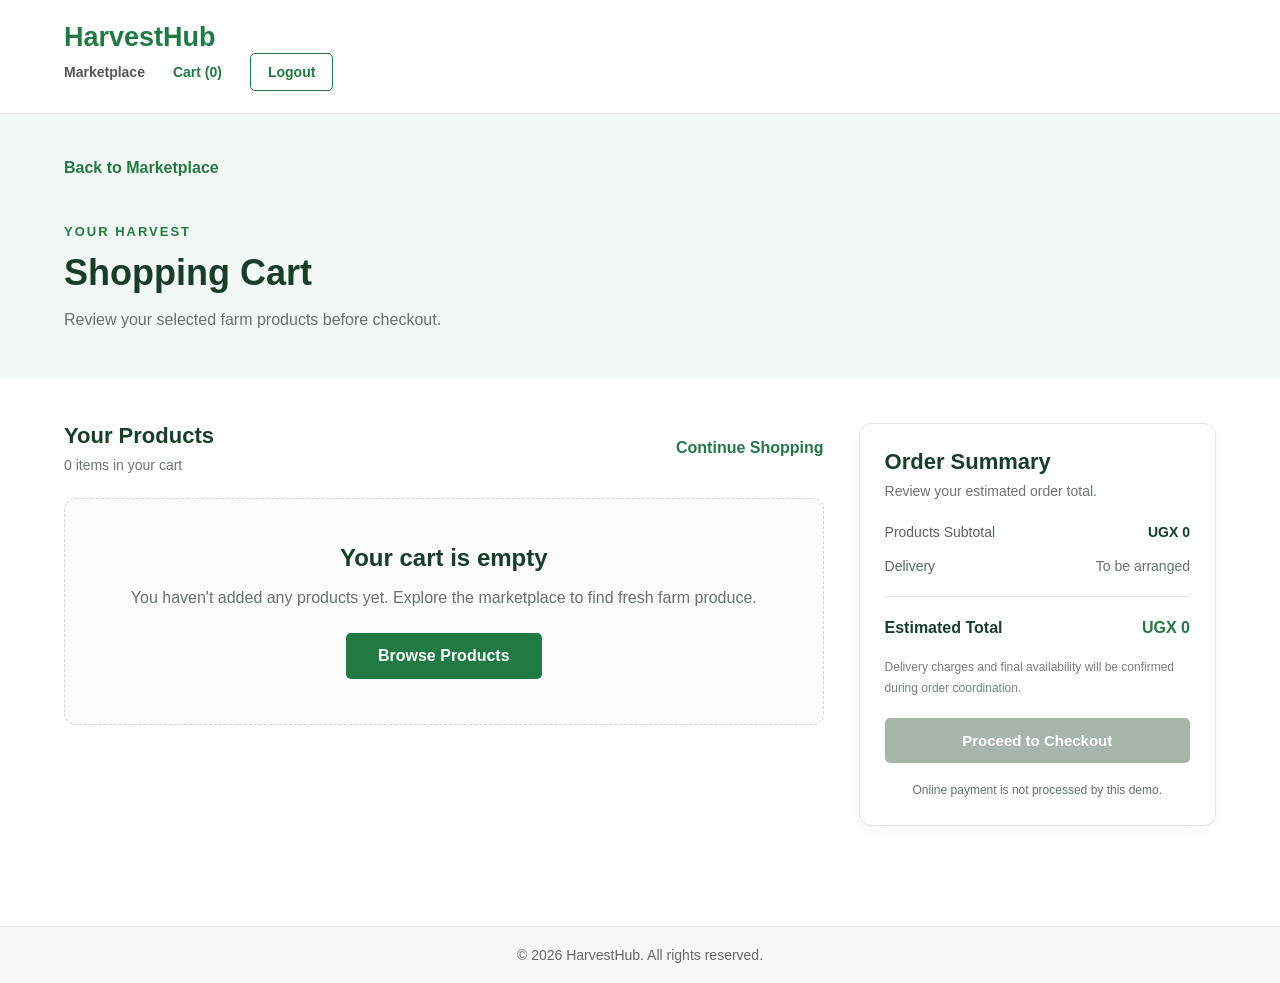
==== cart.html @ 45010cbe "first commit" ====
<!DOCTYPE html>

<html lang="en">
<head>
    <meta charset="UTF-8">
    <meta name="viewport" content="width=device-width, initial-scale=1.0">


<title>Shopping Cart | HarvestHub</title>

<meta
    name="description"
    content="Review your farm products and prepare your HarvestHub order."
>

<link rel="stylesheet" href="css/style.css">
<script src="js/app.js" defer></script>


</head>

<body>


<header class="site-header marketplace-header">
    <div class="container header-content">
        <a href="marketplace.html" class="logo">HarvestHub</a>

        <nav class="main-nav">
            <a href="marketplace.html" class="nav-link">Marketplace</a>
            <a href="cart.html" class="nav-link active">Cart (<span id="cartCount">0</span>)</a>
            <button type="button" class="logout-button" id="logoutButton">
                Logout
            </button>
        </nav>
    </div>
</header>

<main class="cart-page">

    <section class="cart-hero">
        <div class="container">
            <a href="marketplace.html" class="back-link">
                Back to Marketplace
            </a>

            <div class="cart-heading">
                <span class="welcome-label">YOUR HARVEST</span>

                <h1>Shopping Cart</h1>

                <p>
                    Review your selected farm products before checkout.
                </p>
            </div>
        </div>
    </section>

    <section class="cart-section">
        <div class="container">

            <div class="cart-layout">

                <div class="cart-main">

                    <div class="cart-list-header">
                        <div>
                            <h2>Your Products</h2>
                            <p id="cartItemCount">0 items in your cart</p>
                        </div>

                        <a href="marketplace.html" class="continue-shopping">
                            Continue Shopping
                        </a>
                    </div>

                    <div id="cartItems" class="cart-items">
                        <!-- Cart products will be rendered here -->
                    </div>

                    <div id="emptyCart" class="empty-cart" hidden>
                        <h2>Your cart is empty</h2>

                        <p>
                            You haven't added any products yet.
                            Explore the marketplace to find fresh farm produce.
                        </p>

                        <a href="marketplace.html" class="btn btn-primary">
                            Browse Products
                        </a>
                    </div>

                </div>

                <aside class="cart-summary">

                    <div class="summary-heading">
                        <h2>Order Summary</h2>

                        <p>
                            Review your estimated order total.
                        </p>
                    </div>

                    <div class="summary-line">
                        <span>Products Subtotal</span>
                        <strong id="cartSubtotal">UGX 0</strong>
                    </div>

                    <div class="summary-line">
                        <span>Delivery</span>
                        <span class="delivery-note">To be arranged</span>
                    </div>

                    <div class="summary-divider"></div>

                    <div class="summary-total">
                        <span>Estimated Total</span>
                        <strong id="cartTotal">UGX 0</strong>
                    </div>

                    <p class="summary-disclaimer">
                        Delivery charges and final availability will be
                        confirmed during order coordination.
                    </p>

                    <button
                        type="button"
                        class="btn btn-primary checkout-button"
                        id="checkoutButton"
                    >
                        Proceed to Checkout
                    </button>

                    <p class="payment-note">
                        Online payment is not processed by this demo.
                    </p>

                </aside>

            </div>

        </div>
    </section>

</main>

<footer class="site-footer">
    <div class="container">
        <p>© 2026 HarvestHub. All rights reserved.</p>
    </div>
</footer>


</body>
</html>
---- css/style.css ----
/* 
GENERAL STYLES
 */

* {
  margin: 0;
  padding: 0;
  box-sizing: border-box;
  }

body {
font-family: Arial, Helvetica, sans-serif;
background-color: #ffffff;
color: #222222;
min-height: 100vh;
display: flex;
flex-direction: column;
}

.container {
width: 90%;
max-width: 1200px;
margin: 0 auto;
}

/* 
HEADER
 */

.site-header {
background-color: #ffffff;
border-bottom: 1px solid #e5e5e5;
padding: 22px 0;
}

.logo {
color: #217a43;
text-decoration: none;
font-size: 27px;
font-weight: 700;
}

/* 
WELCOME PAGE
 */

.welcome-section {
flex: 1;
display: flex;
align-items: center;
justify-content: center;
padding: 70px 20px;
text-align: center;
}

.welcome-content {
max-width: 720px;
}

.welcome-label {
color: #217a43;
font-size: 13px;
font-weight: 700;
letter-spacing: 2px;
margin-bottom: 22px;
}

.welcome-content h1 {
color: #183d28;
font-size: 52px;
line-height: 1.2;
margin-bottom: 22px;
}

.welcome-description {
max-width: 570px;
margin: 0 auto 30px;
color: #666666;
font-size: 17px;
line-height: 1.8;
}

/* 
BUTTONS
 */

.btn {
display: inline-block;
padding: 14px 32px;
border-radius: 5px;
text-decoration: none;
font-size: 16px;
font-weight: 600;
transition: background-color 0.2s ease;
}

.btn-primary {
background-color: #217a43;
color: #ffffff;
}

.btn-primary:hover {
background-color: #185d32;
}

/* 
FOOTER
 */

.site-footer {
background-color: #f7f9f7;
border-top: 1px solid #e5e5e5;
padding: 20px;
text-align: center;
color: #666666;
font-size: 14px;
}

/* 
RESPONSIVE DESIGN
 */

@media (max-width: 600px) {
.welcome-content h1 {
font-size: 36px;
}


.welcome-description {
    font-size: 15px;
}

.logo {
    font-size: 23px;
}


}

/* 
LOGIN PAGE
 */

.login-section {
flex: 1;
display: flex;
align-items: center;
justify-content: center;
padding: 50px 20px;
}

.login-card {
width: 100%;
max-width: 440px;
padding: 38px;
background-color: #ffffff;
border: 1px solid #e5e5e5;
border-radius: 8px;
}

.login-card h1 {
color: #183d28;
font-size: 30px;
margin-bottom: 12px;
text-align: center;
}

.login-description {
color: #666666;
font-size: 15px;
line-height: 1.6;
text-align: center;
margin-bottom: 30px;
}

.form-group {
margin-bottom: 20px;
}

.form-group label {
display: block;
margin-bottom: 8px;
color: #333333;
font-size: 14px;
font-weight: 600;
}

.form-group input {
width: 100%;
padding: 13px 14px;
border: 1px solid #cccccc;
border-radius: 5px;
outline: none;
font-size: 15px;
}

.form-group input:focus {
border-color: #217a43;
box-shadow: 0 0 0 3px rgba(33, 122, 67, 0.1);
}

.login-btn {
width: 100%;
border: none;
cursor: pointer;
margin-top: 5px;
}

.login-note {
margin-top: 22px;
color: #777777;
font-size: 13px;
text-align: center;
}

.form-message {
font-size: 14px;
margin-bottom: 12px;
line-height: 1.5;
}

@media (max-width: 480px) {
.login-card {
padding: 26px 20px;
}


.login-card h1 {
    font-size: 26px;
}


}

.marketplace-header {
display: flex;
align-items: center;
justify-content: space-between;
gap: 24px;
}

.main-nav {
display: flex;
align-items: center;
gap: 28px;
}

.nav-link {
text-decoration: none;
color: #555555;
font-size: 14px;
font-weight: 600;
}

.nav-link:hover,
.nav-link.active {
color: #217a43;
}

.logout-button {
background: transparent;
border: 1px solid #217a43;
border-radius: 5px;
padding: 10px 17px;
color: #217a43;
font-size: 14px;
font-weight: 600;
cursor: pointer;
}

.logout-button:hover {
background-color: #217a43;
color: #ffffff;
}

.marketplace-main {
flex: 1;
}

.marketplace-welcome {
background-color: #edf5ee;
padding: 65px 0;
}

.marketplace-welcome h1 {
color: #183d28;
font-size: 42px;
margin-bottom: 15px;
}

.marketplace-welcome p:not(.welcome-label) {
max-width: 600px;
color: #555555;
font-size: 16px;
line-height: 1.8;
}

.marketplace-welcome .welcome-label {
margin-bottom: 15px;
}

.products-section {
padding: 50px 0 70px;
}

.products-heading {
display: flex;
align-items: center;
justify-content: space-between;
gap: 20px;
margin-bottom: 25px;
}

.products-heading h2 {
color: #183d28;
font-size: 28px;
margin-bottom: 10px;
}

.products-heading p {
color: #777777;
font-size: 15px;
line-height: 1.6;
}

.product-count {
color: #217a43;
background-color: #edf5ee;
padding: 9px 14px;
border-radius: 5px;
font-size: 13px;
font-weight: 600;
white-space: nowrap;
}

.search-form {
display: flex;
gap: 12px;
max-width: 650px;
margin-bottom: 15px;
}

.search-form input {
flex: 1;
min-width: 0;
padding: 14px 16px;
border: 1px solid #dddddd;
border-radius: 5px;
outline: none;
font-size: 15px;
}

.search-form input:focus {
border-color: #217a43;
box-shadow: 0 0 0 3px rgba(33, 122, 67, 0.1);
}

.search-form button {
border: none;
cursor: pointer;
}

.search-message {
min-height: 20px;
margin-bottom: 15px;
color: #666666;
font-size: 14px;
}

.product-grid {
display: grid;
grid-template-columns: repeat(3, minmax(0, 1fr));
gap: 25px;
}

.product-card {
border: 1px solid #e5e5e5;
border-radius: 7px;
overflow: hidden;
background-color: #ffffff;
transition: box-shadow 0.2s ease, transform 0.2s ease;
}

.product-card:hover {
transform: translateY(-3px);
box-shadow: 0 8px 24px rgba(0, 0, 0, 0.07);
}

.product-image {
width: 100%;
height: 220px;
object-fit: cover;
display: block;
background-color: #f4f6f4;
}

.product-image-placeholder {
height: 220px;
display: flex;
align-items: center;
justify-content: center;
background-color: #f4f6f4;
color: #777777;
font-size: 14px;
}

.product-card-content {
padding: 20px;
}

.product-card h3 {
color: #183d28;
font-size: 19px;
margin-bottom: 12px;
}

.product-price {
color: #217a43;
font-size: 20px;
font-weight: 700;
margin-bottom: 15px;
}

.product-business {
color: #555555;
font-size: 14px;
line-height: 1.6;
margin-bottom: 8px;
}

.product-availability {
color: #217a43;
font-size: 13px;
margin-bottom: 18px;
}

.product-details-button {
display: block;
width: 100%;
text-align: center;
background-color: #217a43;
color: #ffffff;
padding: 12px;
border-radius: 5px;
text-decoration: none;
font-size: 14px;
font-weight: 600;
border: none;
cursor: pointer;
}

.product-details-button:hover {
background-color: #185d32;
}

.empty-products {
grid-column: 1 / -1;
padding: 40px 20px;
border: 1px solid #e5e5e5;
border-radius: 7px;
text-align: center;
color: #666666;
line-height: 1.8;
}

@media (max-width: 800px) {
.product-grid {
grid-template-columns: repeat(2, minmax(0, 1fr));
}

.marketplace-welcome h1 {
    font-size: 34px;
}

.main-nav {
    gap: 16px;
}

}

@media (max-width: 550px) {
.marketplace-header {
align-items: flex-start;
flex-direction: column;
gap: 18px;
}

.main-nav {
    width: 100%;
    flex-wrap: wrap;
    gap: 16px;
}

.marketplace-welcome {
    padding: 45px 0;
}

.marketplace-welcome h1 {
    font-size: 30px;
}

.products-section {
    padding: 35px 0 50px;
}

.products-heading {
    align-items: flex-start;
    flex-direction: column;
}

.search-form {
    flex-direction: column;
}

.search-form button {
    width: 100%;
}

.product-grid {
    grid-template-columns: 1fr;
}

}


/* 
PRODUCT DETAILS PAGE
 */

.product-details-main {
padding-top: 35px;
padding-bottom: 60px;
flex: 1;
}

.back-link {
display: inline-block;
margin-bottom: 25px;
color: #267747;
text-decoration: none;
font-weight: 600;
}

.back-link:hover {
text-decoration: underline;
}

.product-details-layout {
display: grid;
grid-template-columns: minmax(0, 1fr) minmax(0, 1fr);
gap: 45px;
align-items: start;
}

.details-product-image {
width: 100%;
height: 430px;
object-fit: cover;
border-radius: 14px;
background: #f2f6f2;
}

.details-product-info {
padding: 10px 0;
}

.details-product-info h1 {
color: #183d29;
font-size: 34px;
line-height: 1.25;
margin-bottom: 15px;
}

.details-product-price {
color: #267747;
font-size: 25px;
font-weight: 700;
margin-bottom: 20px;
}

.details-product-description {
color: #5f6b63;
font-size: 16px;
line-height: 1.8;
margin-bottom: 25px;
}

.details-information {
border-top: 1px solid #e1e9e2;
margin-bottom: 25px;
}

.details-information p {
padding: 13px 0;
border-bottom: 1px solid #e1e9e2;
color: #394b3e;
line-height: 1.6;
}

.details-information strong {
color: #183d29;
}

.details-stock {
color: #267747;
font-weight: 600;
}

.details-stock.out-of-stock {
color: #c62828;
}

.details-quantity-group {
margin-bottom: 20px;
}

.details-quantity-group label {
display: block;
margin-bottom: 8px;
color: #183d29;
font-weight: 600;
}

.details-quantity-group input {
width: 110px;
padding: 12px;
border: 1px solid #cbd8cd;
border-radius: 6px;
font-size: 16px;
}

.details-quantity-group input:focus {
outline: 2px solid #267747;
outline-offset: 2px;
}

.add-to-cart-button {
width: 100%;
max-width: 320px;
border: none;
cursor: pointer;
font-size: 16px;
}

.add-to-cart-button:disabled {
background: #a8b5aa;
cursor: not-allowed;
}

.details-message {
margin-top: 15px;
font-weight: 600;
line-height: 1.6;
}

.details-message.success {
color: #267747;
}

.details-message.error {
color: #c62828;
}

@media (max-width: 768px) {
.product-details-layout {
grid-template-columns: 1fr;
gap: 25px;
}


.details-product-image {
    height: 300px;
}

.details-product-info h1 {
    font-size: 28px;
}


}

/* ========================================
SHOPPING CART PAGE
======================================== */

.cart-page {
flex: 1;
padding-bottom: 55px;
}

.cart-hero {
background: #f2f8f3;
padding: 45px 0;
}

.cart-heading {
margin-top: 20px;
}

.cart-heading h1 {
color: #183d29;
font-size: 36px;
margin: 12px 0;
}

.cart-heading p {
color: #657368;
line-height: 1.7;
}

.cart-section {
padding: 45px 0;
}

.cart-layout {
display: grid;
grid-template-columns: minmax(0, 1.7fr) minmax(280px, 0.8fr);
gap: 35px;
align-items: start;
}

.cart-list-header {
display: flex;
justify-content: space-between;
align-items: center;
flex-wrap: wrap;
gap: 15px;
margin-bottom: 25px;
}

.cart-list-header h2,
.summary-heading h2 {
color: #183d29;
font-size: 22px;
margin-bottom: 8px;
}

.cart-list-header p,
.summary-heading p {
color: #6b776e;
font-size: 14px;
}

.continue-shopping {
color: #267747;
text-decoration: none;
font-weight: 600;
}

.continue-shopping:hover {
text-decoration: underline;
}

.cart-items {
display: flex;
flex-direction: column;
gap: 18px;
}

.cart-item {
display: grid;
grid-template-columns: 125px minmax(0, 1fr);
gap: 20px;
padding: 20px;
border: 1px solid #e0e9e1;
border-radius: 12px;
background: #fff;
}

.cart-item-image {
width: 125px;
height: 125px;
object-fit: cover;
border-radius: 8px;
background: #f2f6f2;
}

.cart-item-info {
min-width: 0;
}

.cart-item-info h3 {
color: #183d29;
font-size: 19px;
margin-bottom: 7px;
}

.cart-item-business {
color: #6b776e;
font-size: 14px;
margin-bottom: 10px;
}

.cart-item-price {
color: #267747;
font-weight: 700;
margin-bottom: 14px;
}

.cart-item-controls {
display: flex;
justify-content: space-between;
align-items: center;
flex-wrap: wrap;
gap: 12px;
}

.cart-quantity-control {
display: flex;
align-items: center;
gap: 10px;
}

.cart-quantity-control label {
color: #536257;
font-size: 14px;
}

.cart-quantity-input {
width: 75px;
padding: 9px;
border: 1px solid #cbd8cd;
border-radius: 6px;
font-size: 15px;
}

.cart-quantity-input:focus {
outline: 2px solid #267747;
outline-offset: 1px;
}

.cart-item-subtotal {
color: #183d29;
font-weight: 700;
margin-top: 13px;
}

.remove-cart-item {
border: none;
background: none;
color: #c62828;
font-size: 14px;
font-weight: 600;
cursor: pointer;
padding: 5px 0;
}

.remove-cart-item:hover {
text-decoration: underline;
}

.empty-cart {
padding: 45px 25px;
text-align: center;
border: 1px dashed #cbd8cd;
border-radius: 12px;
background: #fbfdfb;
}

.empty-cart h2 {
color: #183d29;
margin-bottom: 12px;
}

.empty-cart p {
color: #657368;
line-height: 1.7;
margin-bottom: 22px;
}

.cart-summary {
padding: 25px;
border: 1px solid #e0e9e1;
border-radius: 12px;
background: #fff;
box-shadow: 0 5px 20px rgba(24, 61, 41, 0.04);
}

.summary-heading {
margin-bottom: 25px;
}

.summary-line {
display: flex;
justify-content: space-between;
align-items: flex-start;
gap: 15px;
margin: 18px 0;
color: #58665b;
font-size: 14px;
}

.summary-line strong {
color: #183d29;
text-align: right;
}

.delivery-note {
text-align: right;
color: #657368;
}

.summary-divider {
height: 1px;
background: #e0e9e1;
margin: 22px 0;
}

.summary-total {
display: flex;
justify-content: space-between;
gap: 15px;
color: #183d29;
font-size: 16px;
font-weight: 700;
}

.summary-total strong {
text-align: right;
color: #267747;
}

.summary-disclaimer {
color: #778278;
font-size: 12px;
line-height: 1.7;
margin: 20px 0;
}

.checkout-button {
width: 100%;
border: none;
cursor: pointer;
font-size: 15px;
}

.checkout-button:disabled {
background: #a8b5aa;
cursor: not-allowed;
}

.payment-note {
color: #657368;
font-size: 12px;
line-height: 1.6;
text-align: center;
margin-top: 18px;
}

.cart-message {
margin-top: 15px;
font-size: 14px;
line-height: 1.6;
}

.cart-message.error {
color: #c62828;
}

@media (max-width: 850px) {
.cart-layout {
grid-template-columns: 1fr;
}


.cart-summary {
    max-width: none;
}


}

@media (max-width: 520px) {
.cart-hero {
padding: 30px 0;
}


.cart-heading h1 {
    font-size: 29px;
}

.cart-section {
    padding: 30px 0;
}

.cart-item {
    grid-template-columns: 85px minmax(0, 1fr);
    gap: 13px;
    padding: 13px;
}

.cart-item-image {
    width: 85px;
    height: 95px;
}

.cart-item-info h3 {
    font-size: 16px;
}

.cart-item-controls {
    align-items: flex-start;
    flex-direction: column;
}

.cart-summary {
    padding: 20px;
}


}

/* ========================================
CHECKOUT PAGE
======================================== */

.checkout-page {
flex: 1;
padding-bottom: 55px;
}

.checkout-hero {
padding: 40px 0;
background: #f2f8f3;
}

.checkout-heading {
margin-top: 20px;
}

.checkout-heading h1 {
color: #183d29;
font-size: 36px;
margin: 12px 0;
}

.checkout-heading p {
max-width: 650px;
color: #657368;
line-height: 1.7;
}

.checkout-section {
padding: 45px 0;
}

.checkout-layout {
display: grid;
grid-template-columns: minmax(0, 1.5fr) minmax(280px, 0.85fr);
gap: 30px;
align-items: start;
}

.checkout-form-card,
.checkout-summary {
padding: 28px;
border: 1px solid #e0e9e1;
border-radius: 12px;
background: #fff;
}

.checkout-form-card h2,
.checkout-summary h2 {
color: #183d29;
font-size: 22px;
margin-bottom: 12px;
}

.checkout-section-description {
color: #657368;
font-size: 14px;
line-height: 1.7;
margin-bottom: 24px;
}

.checkout-form-card .form-group {
margin-bottom: 20px;
}

.checkout-form-card .form-group label {
display: block;
margin-bottom: 8px;
color: #183d29;
font-weight: 600;
font-size: 14px;
}

.checkout-form-card .form-group input,
.checkout-form-card .form-group textarea {
display: block;
width: 100%;
padding: 13px 14px;
border: 1px solid #cbd8cd;
border-radius: 7px;
background: #fff;
color: #26392b;
font: inherit;
font-size: 14px;
}

.checkout-form-card .form-group textarea {
resize: vertical;
}

.checkout-form-card .form-group input:focus,
.checkout-form-card .form-group textarea:focus {
outline: 2px solid #267747;
outline-offset: 1px;
border-color: #267747;
}

.checkout-form-card .delivery-heading {
margin-top: 35px;
}

.checkout-notice {
padding: 16px;
border-radius: 8px;
background: #f2f8f3;
color: #536b59;
font-size: 13px;
line-height: 1.8;
}

.checkout-summary {
position: sticky;
top: 20px;
}

.checkout-summary h2 {
margin-bottom: 22px;
}

.checkout-items {
display: flex;
flex-direction: column;
gap: 16px;
margin-bottom: 22px;
}

.checkout-item {
display: flex;
justify-content: space-between;
gap: 15px;
padding-bottom: 15px;
border-bottom: 1px solid #e7eee8;
}

.checkout-item-info {
min-width: 0;
}

.checkout-item-info h3 {
color: #183d29;
font-size: 14px;
line-height: 1.5;
margin-bottom: 5px;
}

.checkout-item-info p {
color: #657368;
font-size: 12px;
line-height: 1.6;
}

.checkout-item-price {
color: #267747;
font-size: 14px;
font-weight: 700;
white-space: nowrap;
}

.checkout-summary-line {
display: flex;
justify-content: space-between;
align-items: flex-start;
gap: 15px;
margin: 18px 0;
color: #657368;
font-size: 14px;
}

.checkout-summary-line strong {
color: #183d29;
text-align: right;
}

.checkout-summary-divider {
height: 1px;
background: #e0e9e1;
margin: 22px 0;
}

.checkout-summary-total {
display: flex;
justify-content: space-between;
gap: 15px;
color: #183d29;
font-size: 15px;
font-weight: 700;
}

.checkout-summary-total strong {
color: #267747;
text-align: right;
}

.checkout-summary-note {
margin: 20px 0;
color: #657368;
font-size: 12px;
line-height: 1.7;
}

.place-order-button {
width: 100%;
border: none;
cursor: pointer;
}

.place-order-button:disabled {
background: #a8b5aa;
cursor: not-allowed;
}

.checkout-message {
margin-top: 14px;
font-size: 13px;
line-height: 1.7;
}

.checkout-message.error {
color: #c62828;
}

.checkout-back-link {
display: block;
margin-top: 18px;
color: #267747;
text-align: center;
text-decoration: none;
font-size: 14px;
font-weight: 600;
}

.checkout-back-link:hover {
text-decoration: underline;
}

@media (max-width: 850px) {
.checkout-layout {
grid-template-columns: 1fr;
}


.checkout-summary {
    position: static;
}


}

@media (max-width: 520px) {
.checkout-hero {
padding: 30px 0;
}


.checkout-heading h1 {
    font-size: 29px;
}

.checkout-section {
    padding: 28px 0;
}

.checkout-form-card,
.checkout-summary {
    padding: 20px;
}


}
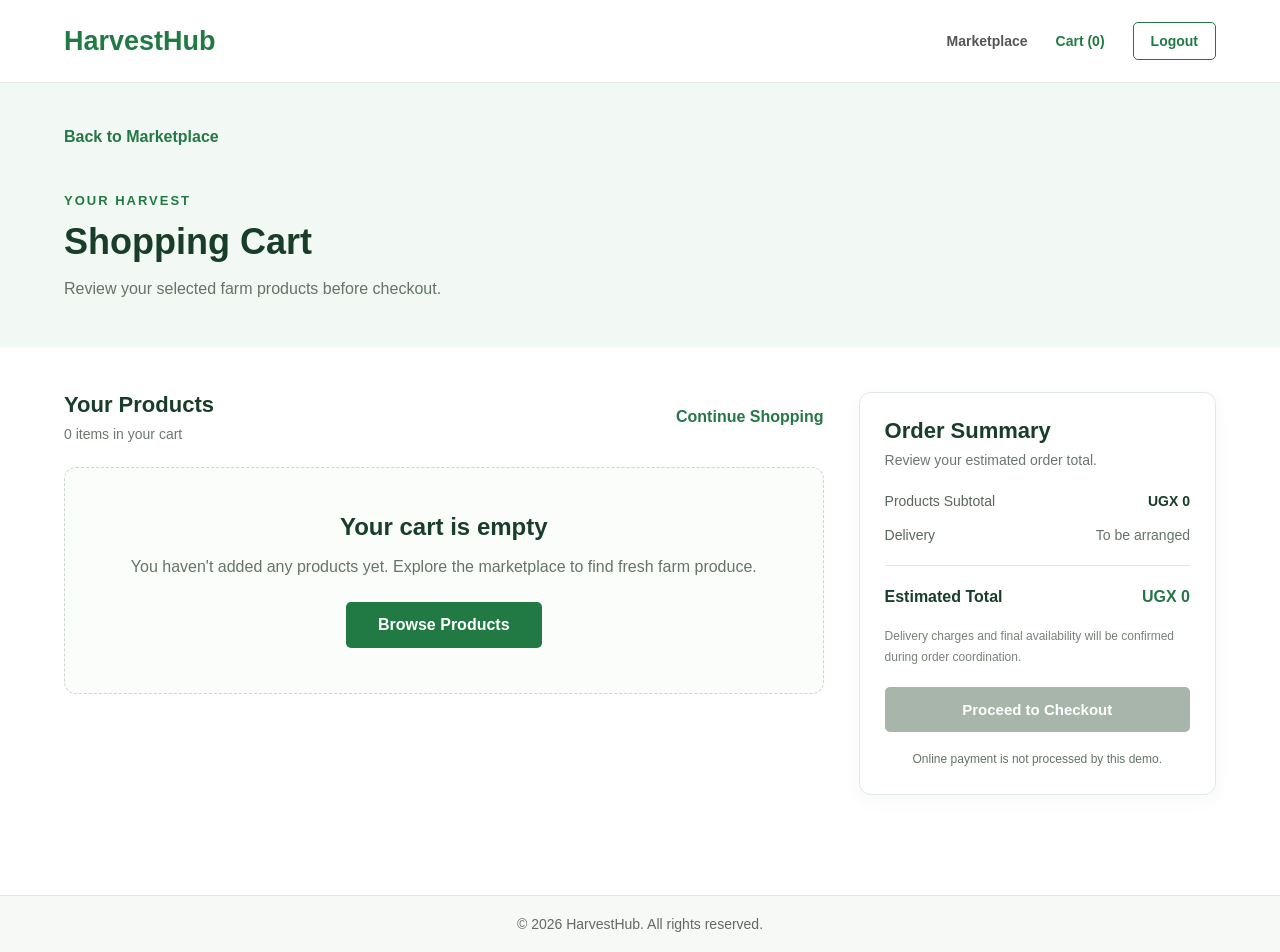
==== commit 7b134dd9: "Header Adjustments" ====
--- a/cart.html
+++ b/cart.html
@@ -22,9 +22,9 @@
 <body>
 
 
-<header class="site-header marketplace-header">
-    <div class="container header-content">
-        <a href="marketplace.html" class="logo">HarvestHub</a>
+<header class="site-header ">
+    <div class="container marketplace-header">
+        <a href="cart.html" class="logo">HarvestHub</a>
 
         <nav class="main-nav">
             <a href="marketplace.html" class="nav-link">Marketplace</a>
--- a/css/style.css
+++ b/css/style.css
@@ -1283,3 +1283,596 @@
 
 }
 
+/* ORDER CONFIRMATION PAGE */
+
+.confirmation-page {
+background: #f5f8f5;
+}
+
+.confirmation-main {
+padding-top: 45px;
+padding-bottom: 65px;
+}
+
+.confirmation-success {
+max-width: 760px;
+margin: 0 auto 35px;
+padding: 42px 25px;
+text-align: center;
+background: #ffffff;
+border: 1px solid #e1ebe3;
+border-radius: 16px;
+}
+
+.confirmation-label {
+margin-bottom: 12px;
+color: #267747;
+font-size: 12px;
+font-weight: 800;
+letter-spacing: 2px;
+}
+
+.confirmation-success h1 {
+margin: 0 0 15px;
+color: #183d29;
+font-size: clamp(28px, 4vw, 40px);
+}
+
+.confirmation-success > p:not(.confirmation-label) {
+max-width: 520px;
+margin: 0 auto;
+color: #657268;
+line-height: 1.7;
+}
+
+.confirmation-order-number {
+display: flex;
+flex-direction: column;
+gap: 7px;
+margin-top: 25px;
+padding: 18px;
+background: #f0f7f1;
+border-radius: 10px;
+}
+
+.confirmation-order-number span {
+color: #657268;
+font-size: 13px;
+}
+
+.confirmation-order-number strong {
+color: #267747;
+font-size: 20px;
+overflow-wrap: anywhere;
+}
+
+.confirmation-layout {
+display: grid;
+grid-template-columns: 1fr 1fr;
+gap: 25px;
+align-items: start;
+}
+
+.confirmation-card {
+min-width: 0;
+padding: 27px;
+background: #ffffff;
+border: 1px solid #e1ebe3;
+border-radius: 14px;
+}
+
+.confirmation-card h2 {
+margin: 0 0 22px;
+color: #183d29;
+font-size: 21px;
+}
+
+.confirmation-items {
+display: flex;
+flex-direction: column;
+gap: 17px;
+}
+
+.confirmation-item {
+display: flex;
+align-items: center;
+gap: 14px;
+padding-bottom: 17px;
+border-bottom: 1px solid #e9eee9;
+}
+
+.confirmation-item-image {
+width: 72px;
+height: 72px;
+flex-shrink: 0;
+object-fit: cover;
+border-radius: 9px;
+background: #f2f8f3;
+}
+
+.confirmation-item-info {
+min-width: 0;
+flex: 1;
+}
+
+.confirmation-item-info h3 {
+margin: 0 0 6px;
+color: #183d29;
+font-size: 15px;
+overflow-wrap: anywhere;
+}
+
+.confirmation-item-info p {
+margin: 0 0 5px;
+color: #6a766d;
+font-size: 13px;
+line-height: 1.5;
+}
+
+.confirmation-item-price {
+color: #267747;
+font-size: 14px;
+font-weight: 700;
+text-align: right;
+overflow-wrap: anywhere;
+}
+
+.confirmation-total {
+display: flex;
+justify-content: space-between;
+align-items: center;
+gap: 15px;
+margin-top: 22px;
+padding-top: 20px;
+border-top: 1px solid #dfe8e0;
+}
+
+.confirmation-total span {
+color: #405448;
+font-weight: 600;
+}
+
+.confirmation-total strong {
+color: #267747;
+font-size: 21px;
+text-align: right;
+overflow-wrap: anywhere;
+}
+
+.confirmation-detail {
+display: flex;
+flex-direction: column;
+gap: 6px;
+margin-bottom: 19px;
+}
+
+.confirmation-detail:last-child {
+margin-bottom: 0;
+}
+
+.confirmation-detail span {
+color: #758078;
+font-size: 13px;
+}
+
+.confirmation-detail strong {
+color: #183d29;
+font-size: 14px;
+line-height: 1.6;
+overflow-wrap: anywhere;
+white-space: pre-wrap;
+}
+
+.confirmation-actions {
+display: flex;
+justify-content: center;
+margin-top: 35px;
+}
+
+.confirmation-actions .btn {
+text-decoration: none;
+}
+
+.confirmation-message {
+margin-top: 20px;
+color: #657268;
+text-align: center;
+line-height: 1.6;
+}
+
+@media (max-width: 800px) {
+.confirmation-layout {
+grid-template-columns: 1fr;
+}
+}
+
+@media (max-width: 480px) {
+.confirmation-main {
+padding-top: 25px;
+padding-bottom: 40px;
+}
+
+
+.confirmation-success {
+    padding: 30px 18px;
+}
+
+.confirmation-card {
+    padding: 20px 16px;
+}
+
+.confirmation-item {
+    align-items: flex-start;
+    flex-wrap: wrap;
+}
+
+.confirmation-item-image {
+    width: 60px;
+    height: 60px;
+}
+
+.confirmation-item-price {
+    width: 100%;
+    padding-left: 74px;
+    text-align: left;
+}
+
+
+}
+
+/* Dashboard */
+.dashboard-page {
+background: #f5f8f5;
+}
+
+.dashboard-active {
+color: #267747 !important;
+font-weight: 700;
+}
+
+.dashboard-main {
+min-height: 70vh;
+} 
+
+.dashboard-welcome {
+padding: 65px 0;
+background: #eaf4ec;
+border-bottom: 1px solid #dce9de;
+}
+
+.dashboard-welcome-content {
+display: grid;
+grid-template-columns: 1.3fr 0.7fr;
+align-items: center;
+gap: 55px;
+}
+
+.dashboard-label {
+margin: 0 0 13px;
+color: #267747;
+font-size: 12px;
+font-weight: 800;
+letter-spacing: 1.8px;
+}
+
+.dashboard-welcome-text h1 {
+margin: 0 0 20px;
+color: #183d29;
+font-size: clamp(32px, 4vw, 48px);
+line-height: 1.2;
+}
+
+#dashboardBuyerName {
+color: #267747;
+overflow-wrap: anywhere;
+}
+
+.dashboard-welcome-text > p:not(.dashboard-label) {
+max-width: 570px;
+margin: 0 0 28px;
+color: #5c6c60;
+font-size: 16px;
+line-height: 1.8;
+}
+
+.dashboard-welcome-text .btn {
+display: inline-block;
+text-decoration: none;
+}
+
+.dashboard-welcome-note {
+padding: 30px;
+background: #ffffff;
+border: 1px solid #dce9de;
+border-radius: 14px;
+}
+
+.welcome-note-label {
+margin: 0 0 15px;
+color: #267747;
+font-size: 11px;
+font-weight: 800;
+letter-spacing: 1.5px;
+}
+
+.dashboard-welcome-note h2 {
+margin: 0 0 15px;
+color: #183d29;
+font-size: 25px;
+line-height: 1.4;
+}
+
+.dashboard-welcome-note > p:last-child {
+margin: 0;
+color: #657268;
+font-size: 14px;
+line-height: 1.9;
+}
+
+.dashboard-overview {
+padding: 65px 0;
+}
+
+.dashboard-section-heading {
+max-width: 650px;
+margin-bottom: 30px;
+}
+
+.dashboard-section-heading h2 {
+margin: 0 0 12px;
+color: #183d29;
+font-size: clamp(25px, 3vw, 32px);
+}
+
+.dashboard-section-heading > p:last-child {
+margin: 0;
+color: #657268;
+font-size: 15px;
+line-height: 1.8;
+}
+
+.dashboard-stat-grid {
+display: grid;
+grid-template-columns: repeat(3, minmax(0, 1fr));
+gap: 22px;
+}
+
+.dashboard-stat-card {
+padding: 27px;
+background: #ffffff;
+border: 1px solid #e0eae2;
+border-radius: 12px;
+transition: transform 0.2s ease, box-shadow 0.2s ease;
+}
+
+.dashboard-stat-card:hover {
+transform: translateY(-3px);
+box-shadow: 0 8px 24px rgba(24, 61, 41, 0.07);
+}
+
+.dashboard-stat-card h3 {
+margin: 0 0 18px;
+color: #405448;
+font-size: 15px;
+}
+
+.dashboard-stat-number {
+margin: 0 0 12px;
+color: #267747;
+font-size: 38px;
+font-weight: 800;
+}
+
+.dashboard-stat-card > p:last-child {
+margin: 0;
+color: #718075;
+font-size: 13px;
+line-height: 1.8;
+}
+
+.dashboard-about {
+padding: 65px 0;
+background: #ffffff;
+border-top: 1px solid #e4ece5;
+border-bottom: 1px solid #e4ece5;
+}
+
+.dashboard-about-grid {
+display: grid;
+grid-template-columns: repeat(3, minmax(0, 1fr));
+gap: 22px;
+}
+
+.dashboard-about-card {
+padding: 26px;
+background: #f7faf7;
+border: 1px solid #e3ebe4;
+border-radius: 12px;
+}
+
+.dashboard-about-card h3 {
+margin: 0 0 13px;
+color: #183d29;
+font-size: 19px;
+}
+
+.dashboard-about-card p {
+margin: 0;
+color: #657268;
+font-size: 14px;
+line-height: 1.9;
+}
+
+.dashboard-explore {
+padding: 55px 0;
+}
+
+.dashboard-explore-content {
+display: flex;
+justify-content: space-between;
+align-items: center;
+gap: 30px;
+padding: 35px;
+background: #eaf4ec;
+border: 1px solid #dce9de;
+border-radius: 14px;
+}
+
+.dashboard-explore-content h2 {
+margin: 0 0 12px;
+color: #183d29;
+font-size: clamp(23px, 3vw, 30px);
+}
+
+.dashboard-explore-content > div > p:last-child {
+margin: 0;
+color: #657268;
+font-size: 14px;
+line-height: 1.8;
+}
+
+.dashboard-explore-content .btn {
+flex-shrink: 0;
+text-decoration: none;
+}
+
+@media (max-width: 850px) {
+.dashboard-welcome-content {
+grid-template-columns: 1fr;
+gap: 35px;
+}
+
+.dashboard-stat-grid,
+.dashboard-about-grid {
+    grid-template-columns: 1fr;
+}
+
+.dashboard-explore-content {
+    align-items: flex-start;
+    flex-direction: column;
+}
+
+}
+
+@media (max-width: 600px) {
+.dashboard-welcome {
+padding: 42px 0;
+}
+
+.dashboard-overview,
+.dashboard-about {
+    padding: 45px 0;
+}
+
+.dashboard-stat-card,
+.dashboard-about-card {
+    padding: 22px;
+}
+
+.dashboard-explore {
+    padding: 35px 0;
+}
+
+.dashboard-explore-content {
+    padding: 25px 20px;
+}
+
+}
+
+/* MOBILE MARKETPLACE GRID */
+
+@media (max-width: 600px) {
+#productGrid {
+display: grid !important;
+grid-template-columns: repeat(2, minmax(0, 1fr)) !important;
+gap: 12px;
+width: 100%;
+}
+
+#productGrid > * {
+    min-width: 0;
+    width: 100%;
+    max-width: 100%;
+}
+
+#productGrid img {
+    width: 100%;
+    max-width: 100%;
+    aspect-ratio: 1 / 1;
+    object-fit: cover;
+    display: block;
+}
+
+#productGrid h3,
+#productGrid p {
+    overflow-wrap: anywhere;
+}
+
+#productGrid .btn,
+#productGrid button {
+    max-width: 100%;
+    font-size: 12px;
+    padding: 10px 8px;
+}
+
+}
+/* HEADER LAYOUT */
+/* 
+.site-header {
+width: 100%;
+}
+
+.site-header .header-content {
+display: flex;
+justify-content: space-between;
+align-items: center;
+gap: 18px;
+flex-wrap: wrap;
+}
+
+.site-header .logo {
+flex-shrink: 0;
+text-decoration: none;
+}
+
+.site-header .header-nav {
+display: flex;
+align-items: center;
+justify-content: flex-end;
+gap: 22px;
+flex-wrap: wrap;
+}
+
+.site-header .header-nav a {
+white-space: nowrap;
+}
+
+.site-header .header-nav button {
+flex-shrink: 0;
+}
+
+@media (max-width: 650px) {
+.site-header .header-content {
+justify-content: center;
+gap: 14px;
+padding-top: 15px;
+padding-bottom: 15px;
+}
+
+.site-header .logo {
+    width: 100%;
+    text-align: center;
+}
+
+.site-header .header-nav {
+    width: 100%;
+    justify-content: center;
+    gap: 12px 18px;
+}
+
+.site-header .header-nav a,
+.site-header .header-nav button {
+    font-size: 13px;
+}
+
+} */
